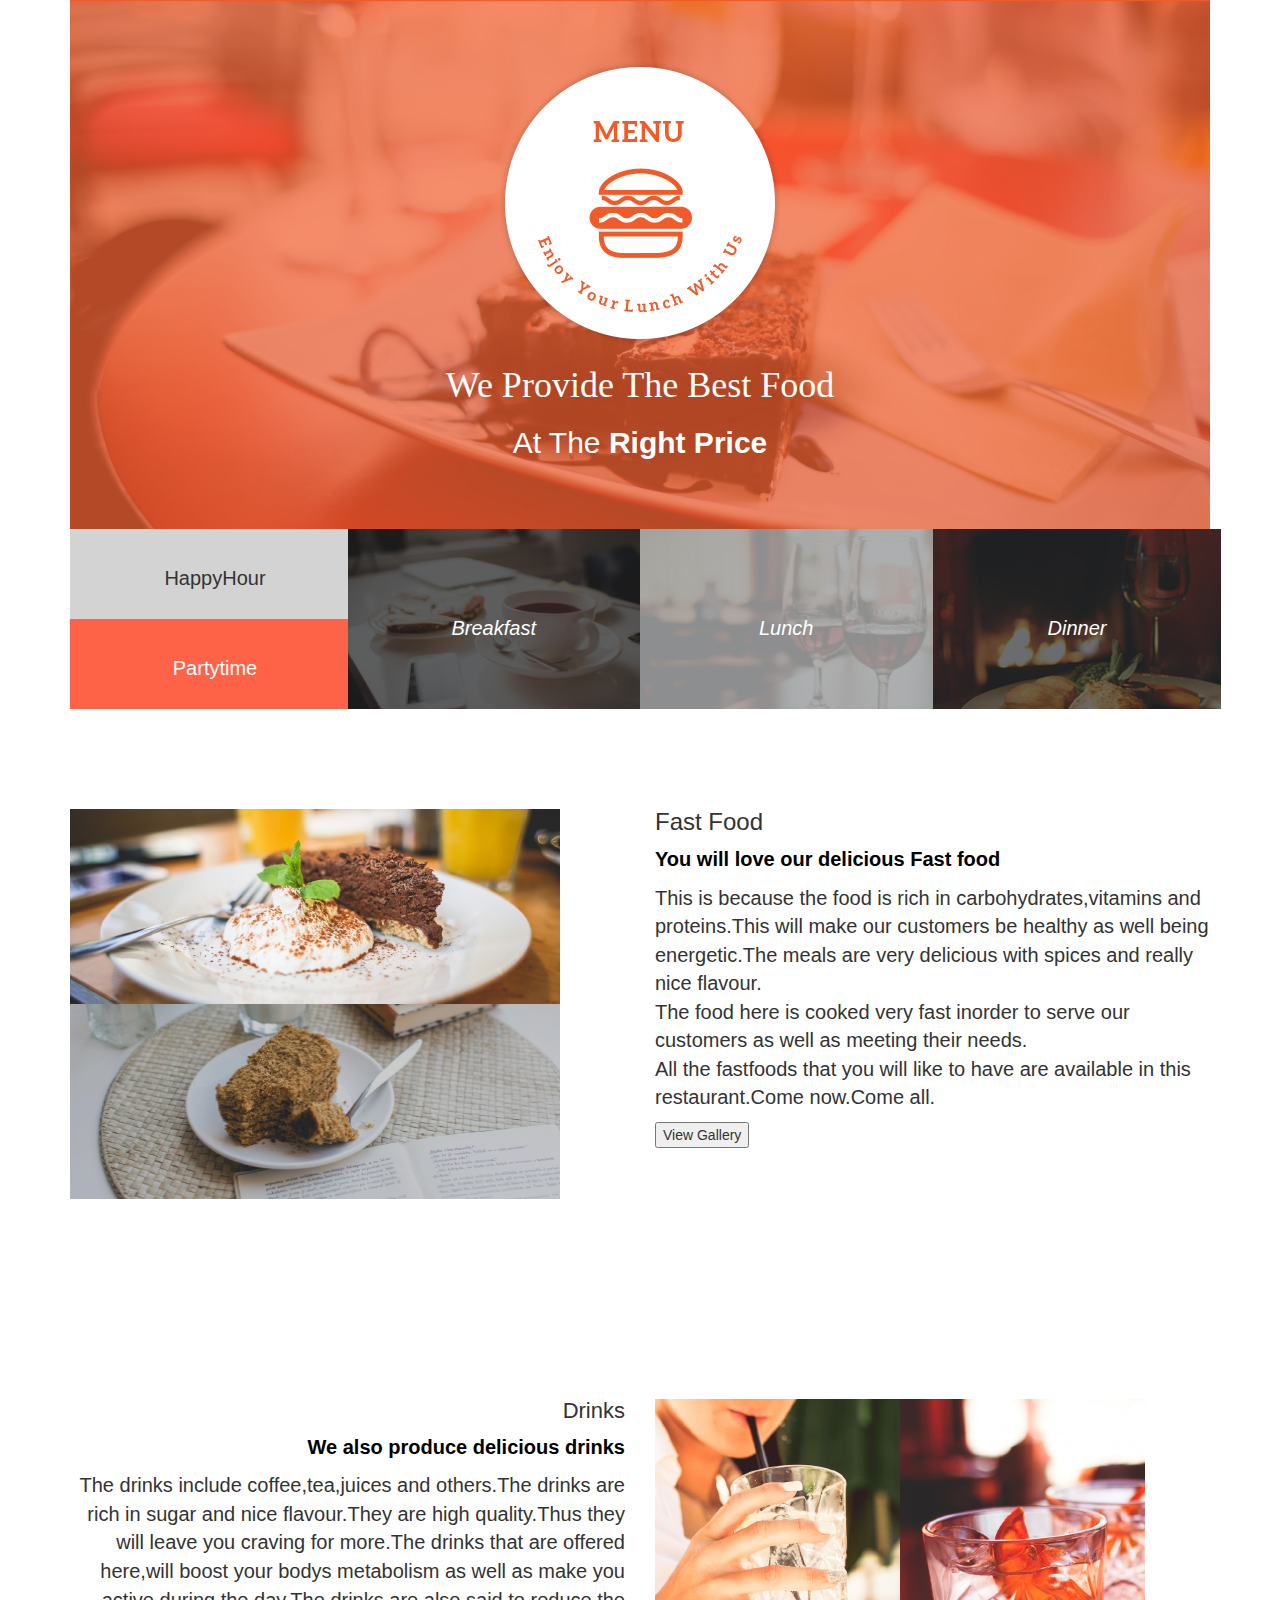
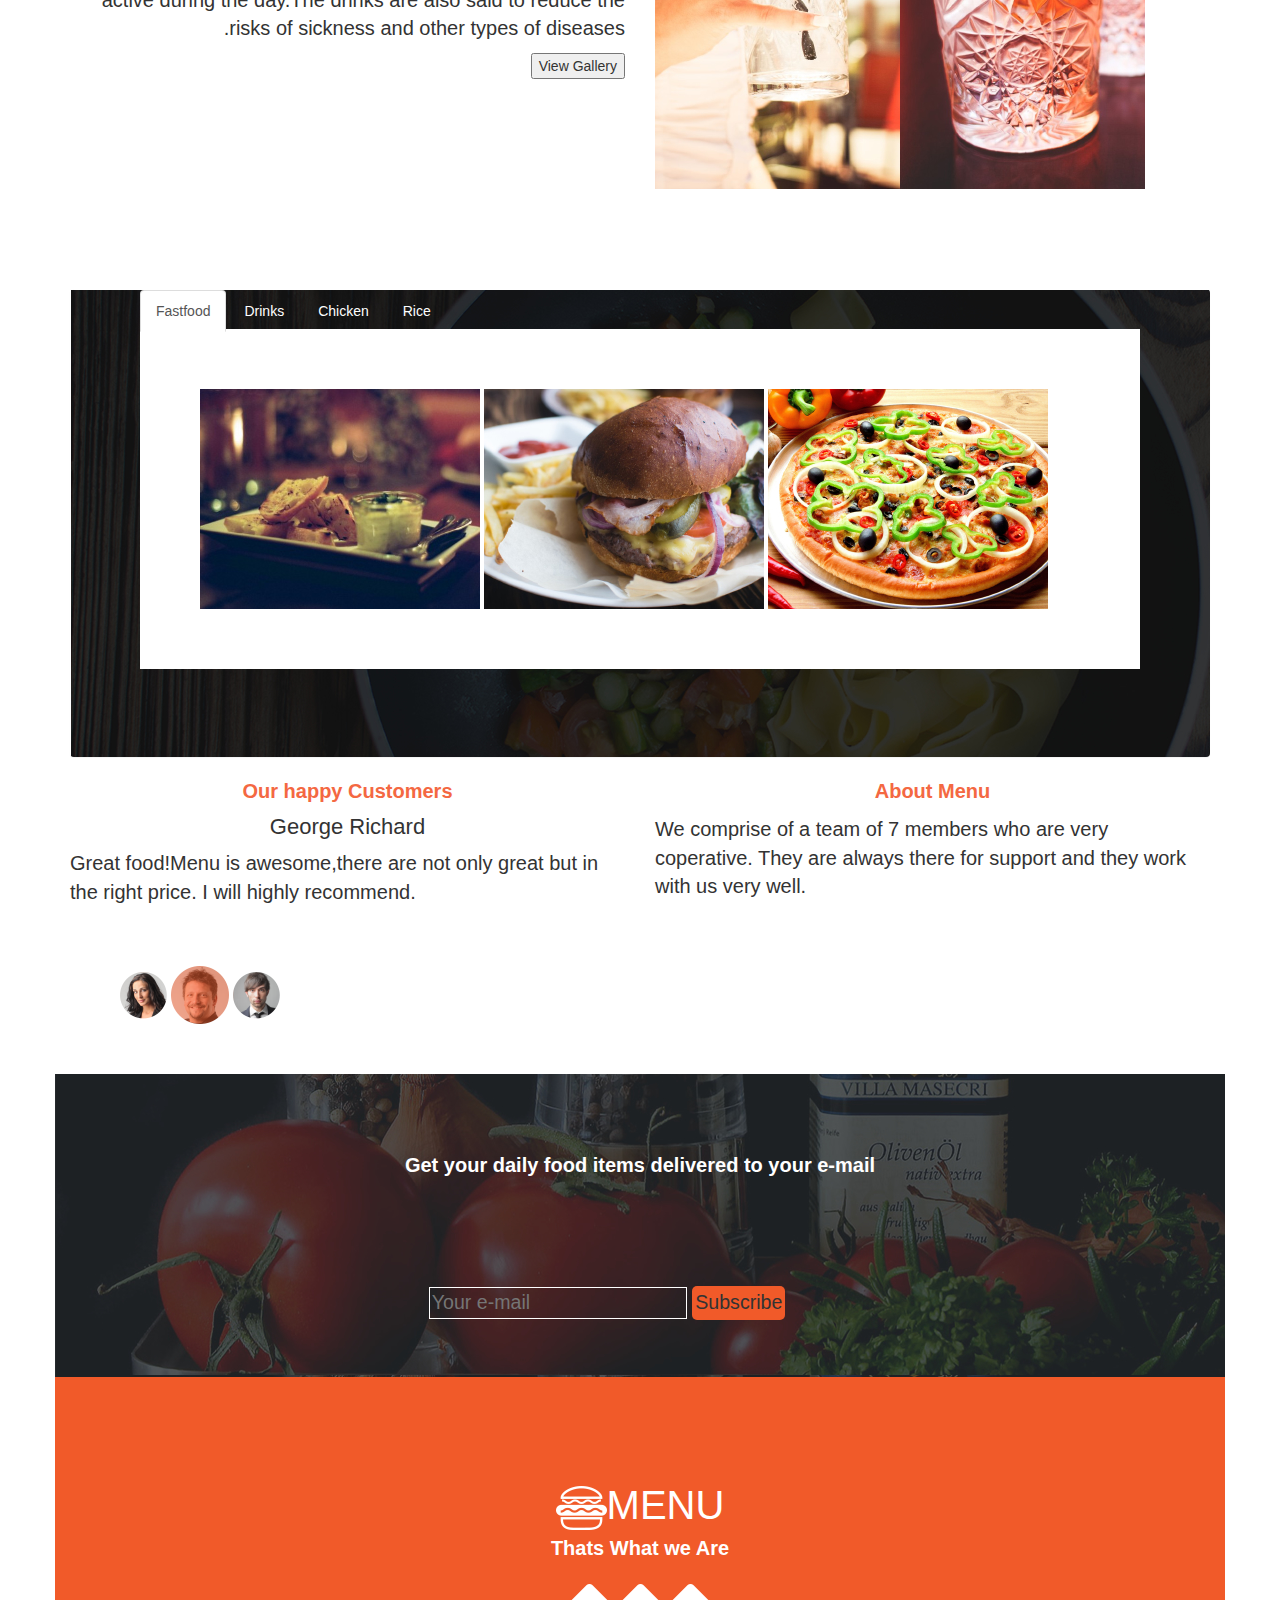
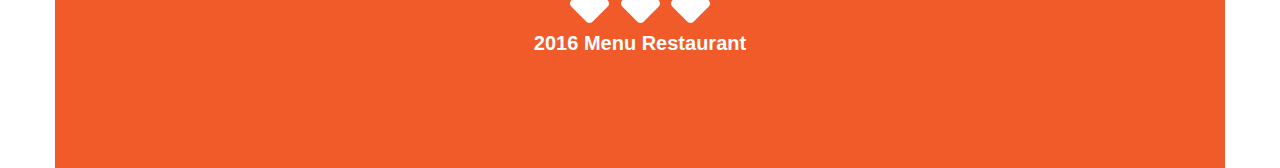
==== index.html @ ddfa5c24 "added LICENSE" ====
<!DOCTYPE html>
			<html>
			<head>
			  <link rel="stylesheet" type="text/css" href="css/bootstrap.css">
			  <link rel="stylesheet" type="text/css" href="css/styles.css">
			  <script   src="https://code.jquery.com/jquery-3.3.1.min.js"   integrity="sha256-FgpCb/KJQlLNfOu91ta32o/NMZxltwRo8QtmkMRdAu8="   crossorigin="anonymous"></script>
			  <script src="js/scripts.js"></script>
			 <title>ANITA'S KITCHEN</title>
			</head>
			  <body>
			    <div class = "container">
			      <div class = "logo">
			        <img src="images/logoBig.png">
			        <h1>We Provide The Best Food</h1>
			        <h2>At The <strong>Right Price</strong></h2>
			      </div>
			    <div class = "row 1">
			      <div class ="col-md-3">
			        <div id = "row1">HappyHour</div>
			        <div id ="row2">Partytime</div>
			      </div>
			      <div class ="col-md-3 img1"><em>Breakfast</em></div>
			      <div class ="col-md-3 img2"><em>Lunch</em></div>
			      <div class ="col-md-3 img3"><em>Dinner</em></div>
			    </div> 
			    <div class = "row 2">
			      <div class = "col-md-6 images1">
			        <div class ="images1">             
			          <img src ="images/fastFood1.jpg">
			          <img src ="images/fastFood2.jpg">
			        </div>
	              </div>
			      <div class ="col-md-6 text1">
			 	    <h3>Fast Food</h3>
				  	<p class="fast-food"><strong>You will love our delicious Fast food</strong></p>
			  	      <p>This is because the food is rich in <span>carbohydrates,vitamins   
				         and proteins</span>.This will make our customers be healthy as well
				         being energetic.The meals are very delicious with spices and 
				         really nice flavour.<br>The food here is cooked very fast inorder to serve 
				         our customers as well as meeting their needs.</br>All the fastfoods that you
				         will like to have are available in this restaurant.Come now.Come all.</p>
				      	<button id="num1">View Gallery</button>
			      </div>
			    </div> 
				    <div class = "row 3">
				      <div class ="col-md-6 text2">		      	                          
				        <h5>Drinks</h5>
				        <p class="delicious-drinks"><strong>We also produce delicious drinks</strong></p>
				        <p>The drinks include coffee,tea,juices and others.The drinks are rich 
				        in sugar and nice flavour.They are high quality.Thus they will leave you 
				        craving for more.The drinks that are offered here,will boost your bodys 
				        metabolism as well as make you active during the day.The drinks are also 
				        said to reduce the risks of sickness and other types of diseases.</p>
				      <button id = "num2">View Gallery</button>
				      </div> 
				      <div class = "col-md-6 images2">
				        <div class = "images2">
			              <img src="images/drink1.jpg"><img src="images/drink2.jpg">
				        </div>	      	
				      </div> 
				    </div>
				    <div class="panel">
			          <ul class ="nav nav-tabs selector">
			            <li role = "presentation" class = "active"><a href="#">Fastfood</a></li>
			            <li role ="presentation"><a href ="#">Drinks</a></li>
			            <li role ="presentation"><a href="#">Chicken</a></li>
			            <li role ="presentation"><a href="#">Rice</a></li>
			          </ul>
			            <div class="panel-body">
			              <img src="images/chickenBurger.jpg"> <img src="images/beefBurger.jpg"> <img src="images/chickenPizza.jpg">
			            </div>
				    </div>
                    <div class="row">
                    <div class = "col-md-6 text3">
                      <p class="customers"><strong>Our happy Customers</strong></p>
                      <h6>George Richard</h6>
                      <p>Great food!Menu is awesome,there are not only  
                        great but in the right price.
                        I will highly recommend.</p>
                        <div class ="images3">
                        <img src="images/p1.png"> <img src="images/p2.png"> <img src="images/p3.png">
                        </div>
                    </div>
                    <div class="col-md-6 text4">
                      <p class="about"><strong>About Menu</strong></p>
                      <p>We comprise of a team of 7 members who are very coperative.
                      They are always there for support and they work with us very well.</p>
                    </div> 
                    </div>
                    <div class="row pad">
                        <p class="food"><strong>Get your daily food items delivered to your e-mail</strong></p>
                        <div class="mail">
                        <input type="E-mail" name="E-mail" class="trans" placeholder="Your e-mail">
                        <button class="btn_subscribe" type="button">Subscribe</button>                          
                        </div>
                    </div>    
                    <div class = "row pad1">
                      <div class="logo-white">
                        <img src="images/logo_white.png"><a href="#">MENU</a>
                          <p class="weare"><strong>Thats What we Are</strong></p>
                        <div class="images4">
                          <img src="images/facebook.png">  <img src="images/twitter.png"> <img src="images/pinterest.png">
                        </div>
                          <p class="Restaurant"><strong>2016 Menu Restaurant</strong></p>
                      </div>
                    </div>                           
                    </div>                 
				    </div>
				  </body>
				</html>
---- css/styles.css ----
.logo {
	  background-image: url("../images/landing.jpg");
	  background-repeat: no-repeat;
	  padding: 60px;
	  background-size:cover;
}

.logo {
	  text-align: center;
	  text-orientation: center;
}

h1 {
	text-align: center;
	color:white;
	font-family:Times New Roman;
}

h2 {
	text-align: center;
	color:white;
}

strong {
	   color: white;
}

#row1 {
       height:90px;
       background-color:lightgray;          
       font-size: 20px;
       text-align: center;
       padding: 35px;
       width: 290px;
}

#row2 {   
       height:90px;
       font-size: 20px;
       background-color: tomato;
       text-align: center;
       padding:35px;
       color: white;
       width: 290px;           
}

.img1 {
	   background-image: url("../images/breakfast.jpg");
	   height:180px;
	   text-align: center;
	   padding: 85px;
	   font-style: Arial;
	   font-size: 20px;
	   color: white;
}

.img2 {
	  background-image: url("../images/lunch.jpg");
	  height:180px;
	  text-align: center;
	  opacity: 0.5;
	  font-style: Arial;
	  font-size: 20px;
	  padding: 85px;
	  color: white;
}

.img3 {
	  background-image: url("../images/dinner.jpg");
	  height:180px;
	  text-align: center;
	  font-style: Arial;
	  font-size: 20px;
	  padding: 85px;
	  color: white;
	  width: 24.7%

}

.images1 {
	      margin-top:50px;
	      padding-right: 50px;
}

.text2 {
	    direction: rtl;
       
}

.images2 {
	      margin-top:100px;
	      margin-bottom:50px;
}

h3 {
	margin-top:100px;
}

p {
   font-size:20px;
}

h4 {
	font-size:22px;
}

h5 {
	font-size:22px;
	margin-top: 200px;	
} 
.fast-food strong {
	              color: black;
}

h6 {
	font-size: 22px;
}
.delicious-drinks {
	               text-align: right;
}

.delicious-drinks strong {
	                      color: black;
}

.panel {
	   background-image: url("../images/foodsBg.jpg");
	   width: auto;
	   height: 468px;
	   background-repeat: no-repeat;
}

.panel-body {
	         background-color: white;
	         padding: 60px;
	         margin: 69px;
}

.nav-tabs{
	      border-bottom: 0px;
}

.nav {
	 padding-left: 69px;
	 margin-bottom: -71px;
}

.customers {
	        color: #f46842;
	        text-align: center;
}

.customers strong {
	              color: #f46842;
	              text-align: center;
}

.about {
	    text-align: center;
}

.about strong{
	         color: #f46842;
	         text-align: center;
}

.images3 {
	      padding: 50px;
	      float: 50px;
}

.btn_subscribe {
	          border-style:none;
	          background-color:#F15A29;
	          padding:3px;
	          border-radius:5px;
}
	            
.pad {
	 background-image: url("../images/subscribe.jpg");
	 padding:5%;
	 font-size:1.4em;
}

.food {
	   text-align: center;
	   padding-top: 20px;
}

.mail {
	  margin-top:10%;
	  margin-left:auto;
	  margin-right:auto;
	  width:40%;
}

.trans {
	   border:1px solid white;
	   background:rgb(0,0,0,0);
	   color:white;
}

h6 {
	text-align: center;
}

.pad1 {
	    background-color: #F15A29;
}

.logo-white {
	         text-align: center;
	         padding: 100px;
	         font-size: 40PX;
}

a {
   color: white;
}

.images4 {
	      background-color: #F15A29;
}

/*von\s css*/
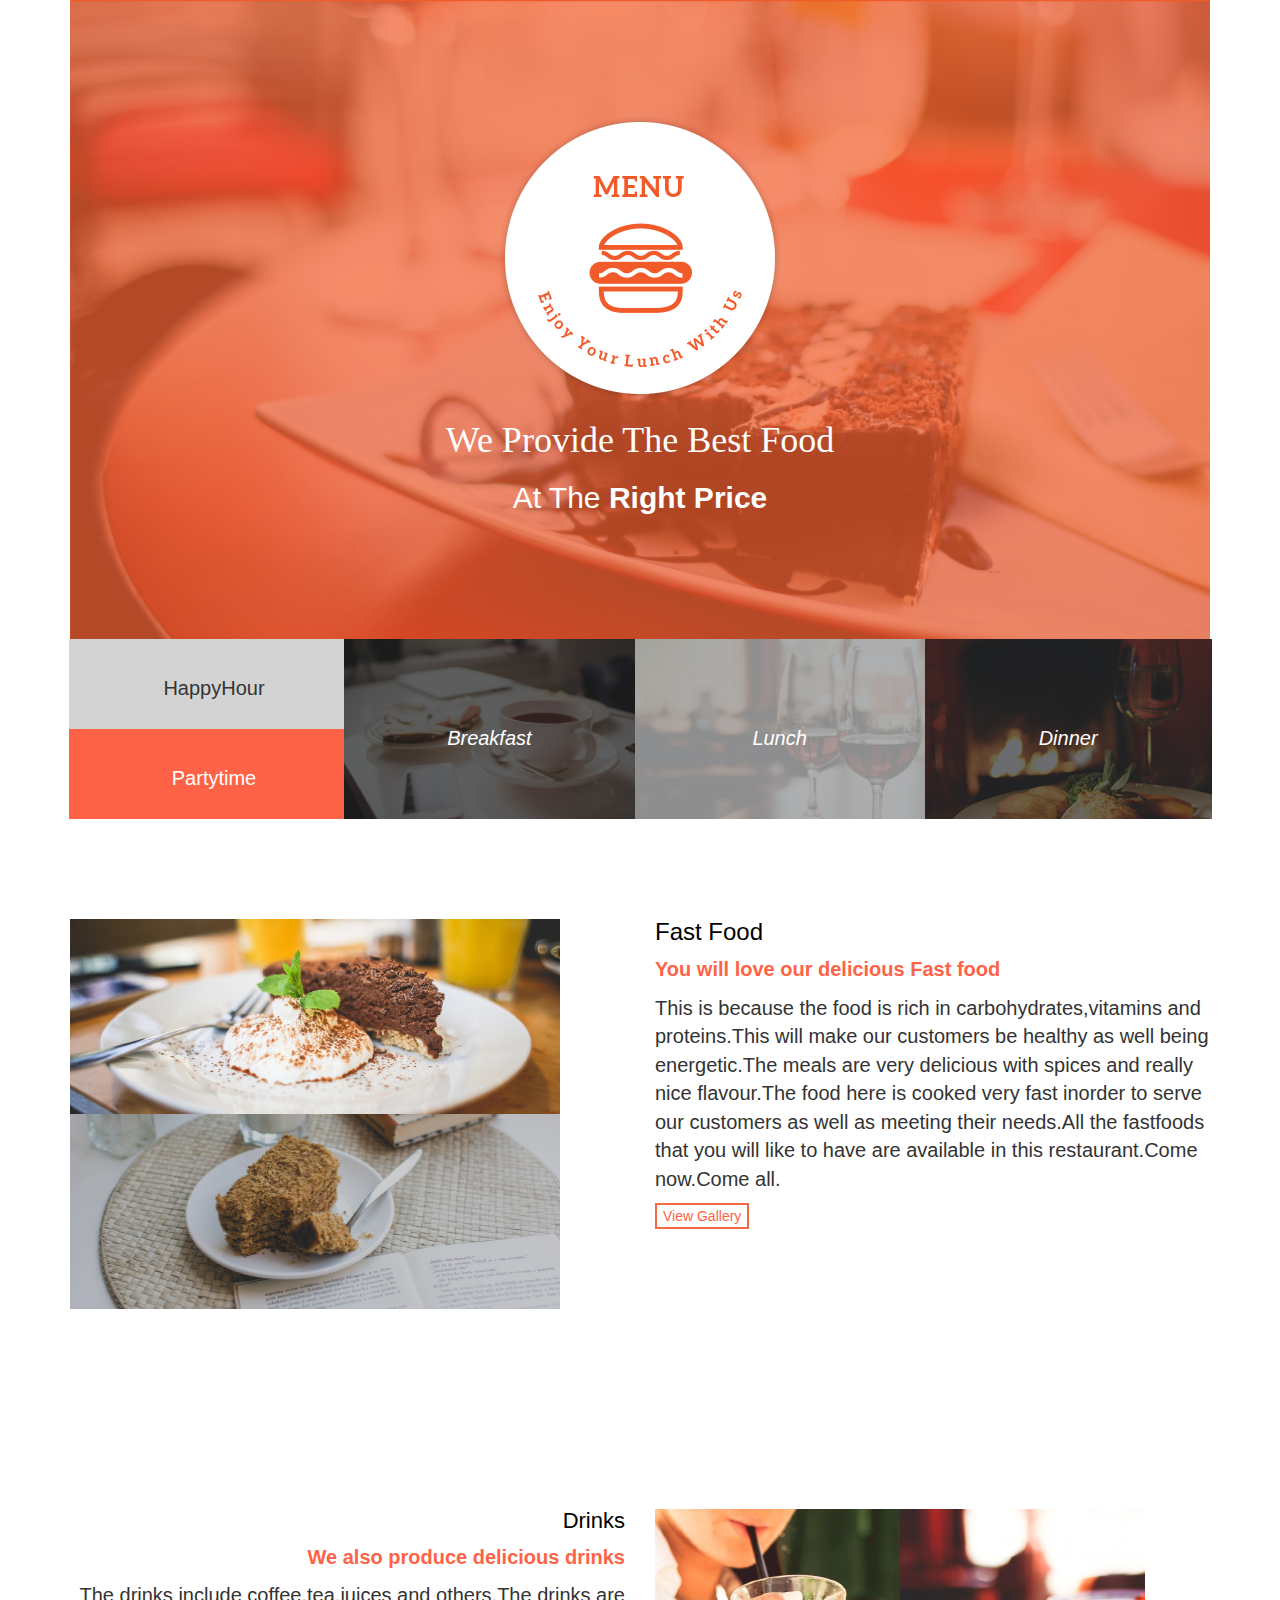
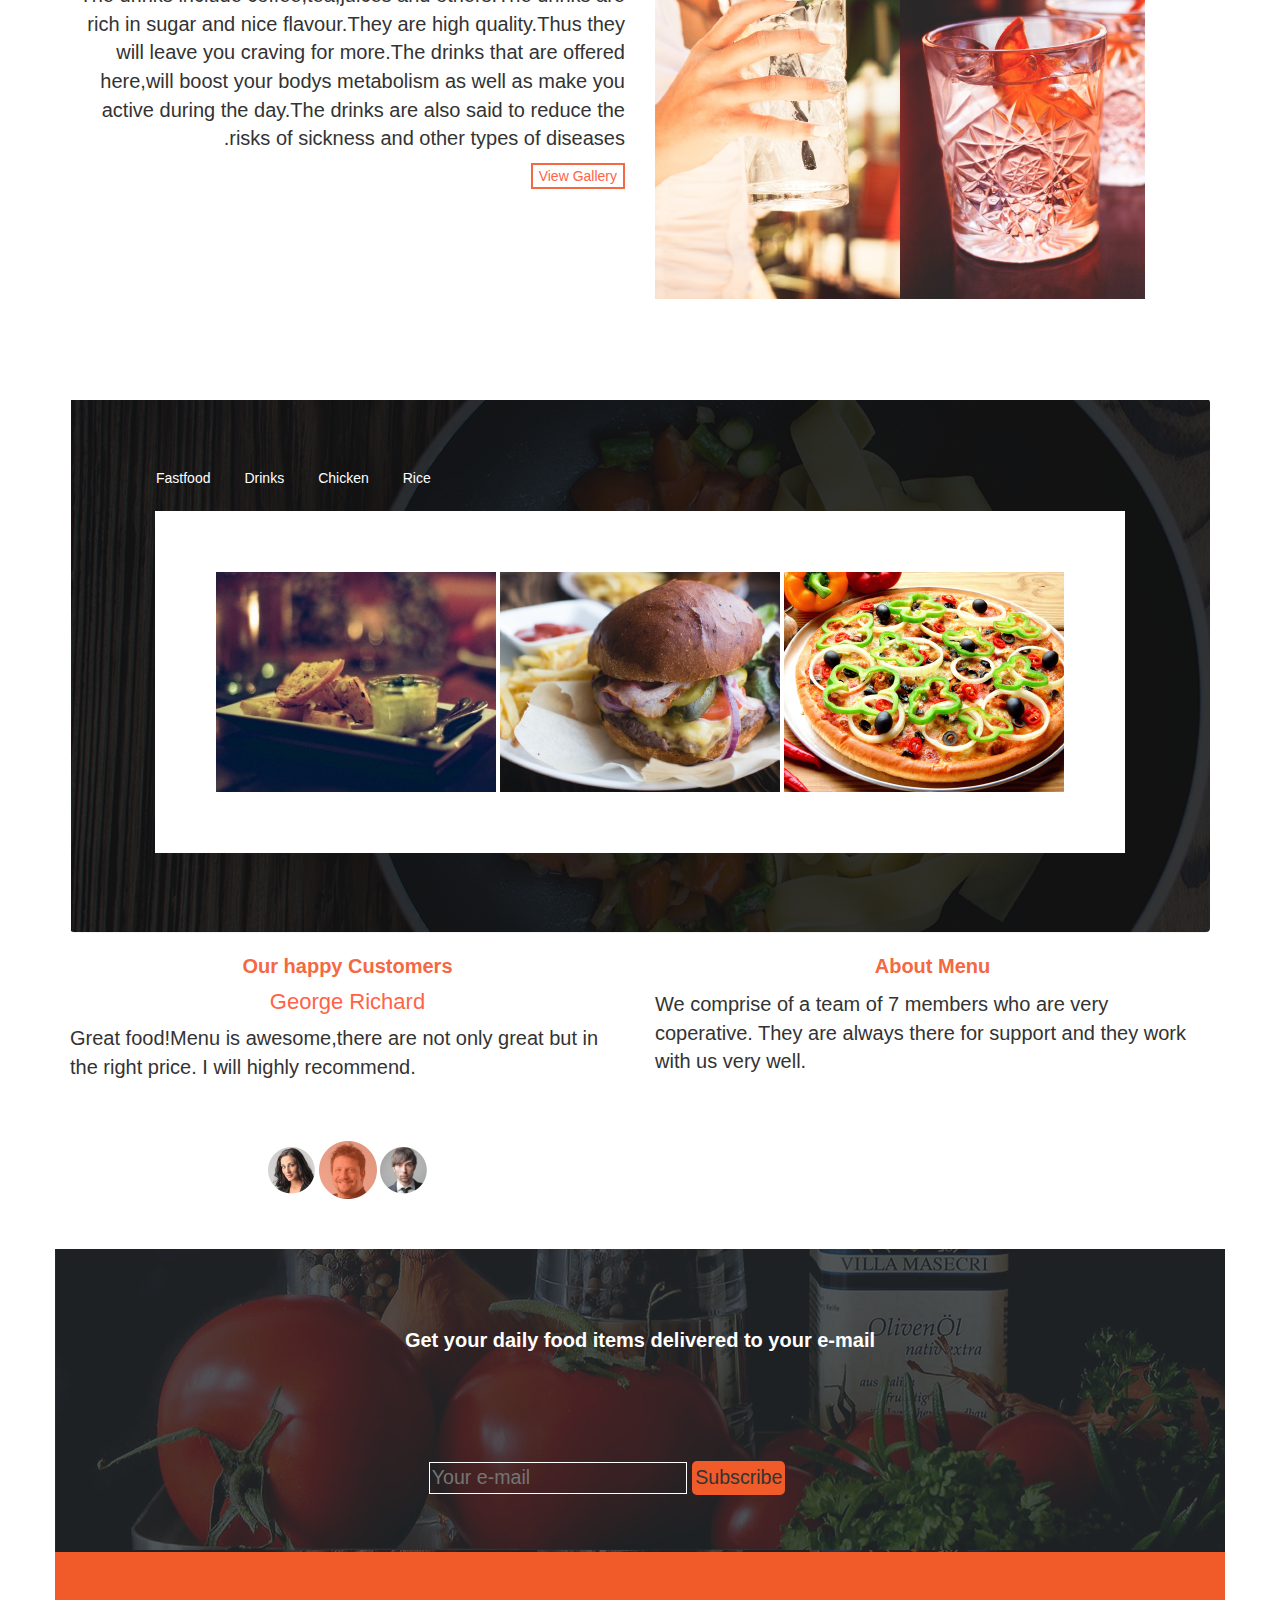
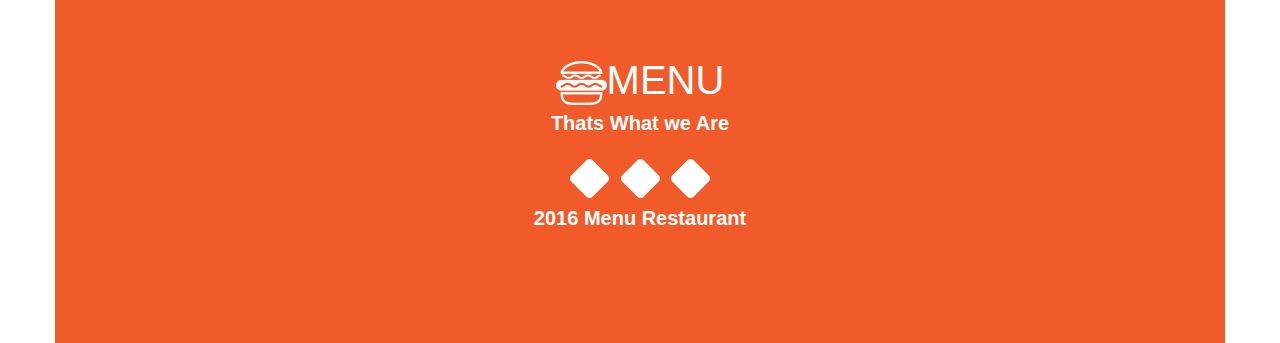
==== commit 9db2558c: "aded changes to page" ====
--- a/index.html
+++ b/index.html
@@ -8,103 +8,103 @@
 			 <title>ANITA'S KITCHEN</title>
 			</head>
 			  <body>
-			    <div class = "container">
+			  	<div class="container">
 			      <div class = "logo">
 			        <img src="images/logoBig.png">
 			        <h1>We Provide The Best Food</h1>
 			        <h2>At The <strong>Right Price</strong></h2>
 			      </div>
-			    <div class = "row 1">
-			      <div class ="col-md-3">
-			        <div id = "row1">HappyHour</div>
-			        <div id ="row2">Partytime</div>
-			      </div>
-			      <div class ="col-md-3 img1"><em>Breakfast</em></div>
-			      <div class ="col-md-3 img2"><em>Lunch</em></div>
-			      <div class ="col-md-3 img3"><em>Dinner</em></div>
-			    </div> 
-			    <div class = "row 2">
-			      <div class = "col-md-6 images1">
-			        <div class ="images1">             
-			          <img src ="images/fastFood1.jpg">
-			          <img src ="images/fastFood2.jpg">
-			        </div>
-	              </div>
-			      <div class ="col-md-6 text1">
-			 	    <h3>Fast Food</h3>
-				  	<p class="fast-food"><strong>You will love our delicious Fast food</strong></p>
-			  	      <p>This is because the food is rich in <span>carbohydrates,vitamins   
-				         and proteins</span>.This will make our customers be healthy as well
-				         being energetic.The meals are very delicious with spices and 
-				         really nice flavour.<br>The food here is cooked very fast inorder to serve 
-				         our customers as well as meeting their needs.</br>All the fastfoods that you
-				         will like to have are available in this restaurant.Come now.Come all.</p>
-				      	<button id="num1">View Gallery</button>
-			      </div>
-			    </div> 
-				    <div class = "row 3">
-				      <div class ="col-md-6 text2">		      	                          
-				        <h5>Drinks</h5>
-				        <p class="delicious-drinks"><strong>We also produce delicious drinks</strong></p>
-				        <p>The drinks include coffee,tea,juices and others.The drinks are rich 
-				        in sugar and nice flavour.They are high quality.Thus they will leave you 
-				        craving for more.The drinks that are offered here,will boost your bodys 
-				        metabolism as well as make you active during the day.The drinks are also 
-				        said to reduce the risks of sickness and other types of diseases.</p>
-				      <button id = "num2">View Gallery</button>
-				      </div> 
-				      <div class = "col-md-6 images2">
-				        <div class = "images2">
-			              <img src="images/drink1.jpg"><img src="images/drink2.jpg">
-				        </div>	      	
-				      </div> 
-				    </div>
-				    <div class="panel">
-			          <ul class ="nav nav-tabs selector">
-			            <li role = "presentation" class = "active"><a href="#">Fastfood</a></li>
-			            <li role ="presentation"><a href ="#">Drinks</a></li>
-			            <li role ="presentation"><a href="#">Chicken</a></li>
-			            <li role ="presentation"><a href="#">Rice</a></li>
-			          </ul>
-			            <div class="panel-body">
-			              <img src="images/chickenBurger.jpg"> <img src="images/beefBurger.jpg"> <img src="images/chickenPizza.jpg">
-			            </div>
-				    </div>
-                    <div class="row">
-                    <div class = "col-md-6 text3">
-                      <p class="customers"><strong>Our happy Customers</strong></p>
-                      <h6>George Richard</h6>
-                      <p>Great food!Menu is awesome,there are not only  
-                        great but in the right price.
-                        I will highly recommend.</p>
-                        <div class ="images3">
-                        <img src="images/p1.png"> <img src="images/p2.png"> <img src="images/p3.png">
-                        </div>
-                    </div>
-                    <div class="col-md-6 text4">
-                      <p class="about"><strong>About Menu</strong></p>
-                      <p>We comprise of a team of 7 members who are very coperative.
-                      They are always there for support and they work with us very well.</p>
-                    </div> 
-                    </div>
-                    <div class="row pad">
-                        <p class="food"><strong>Get your daily food items delivered to your e-mail</strong></p>
-                        <div class="mail">
-                        <input type="E-mail" name="E-mail" class="trans" placeholder="Your e-mail">
-                        <button class="btn_subscribe" type="button">Subscribe</button>                          
-                        </div>
-                    </div>    
-                    <div class = "row pad1">
-                      <div class="logo-white">
-                        <img src="images/logo_white.png"><a href="#">MENU</a>
-                          <p class="weare"><strong>Thats What we Are</strong></p>
-                        <div class="images4">
-                          <img src="images/facebook.png">  <img src="images/twitter.png"> <img src="images/pinterest.png">
-                        </div>
-                          <p class="Restaurant"><strong>2016 Menu Restaurant</strong></p>
-                      </div>
-                    </div>                           
-                    </div>                 
-				    </div>
+				    <div class = "rower">
+				      <div class ="col-md-3">
+				        <div id = "row1">HappyHour</div>
+				        <div id ="row2">Partytime</div>
+				      </div>
+				      <div class ="col-md-3 img1"><em>Breakfast</em></div>
+				      <div class ="col-md-3 img2"><em>Lunch</em></div>
+				      <div class ="col-md-3 img3"><em>Dinner</em></div>
+				    </div> 
+				    <div class = "row 2">
+				      <div class = "col-md-6 images1">
+				        <div class ="images1">             
+				          <img src ="images/fastFood1.jpg">
+				          <img src ="images/fastFood2.jpg">
+				        </div>
+		              </div>
+				      <div class ="col-md-6 text1">
+				 	    <h3 class="Food">Fast Food</h3>
+					  	<p class="fast-food"><strong>You will love our delicious Fast food</strong></p>
+				  	      <p>This is because the food is rich in <span>carbohydrates,vitamins   
+					         and proteins</span>.This will make our customers be healthy as well
+					         being energetic.The meals are very delicious with spices and 
+					         really nice flavour.The food here is cooked very fast inorder to serve 
+					         our customers as well as meeting their needs.All the fastfoods that you
+					         will like to have are available in this restaurant.Come now.Come all.</p>
+					      	<button id="num1">View Gallery</button>
+				      </div>
+				    </div> 
+					    <div class = "row 3">
+					      <div class ="col-md-6 text2">		      	                          
+					        <h5 class="Drinks">Drinks</h5>
+					        <p class="delicious-drinks"><strong>We also produce delicious drinks</strong></p>
+					        <p>The drinks include coffee,tea,juices and others.The drinks are rich 
+					        in sugar and nice flavour.They are high quality.Thus they will leave you 
+					        craving for more.The drinks that are offered here,will boost your bodys 
+					        metabolism as well as make you active during the day.The drinks are also 
+					        said to reduce the risks of sickness and other types of diseases.</p>
+					      <button id = "num2">View Gallery</button>
+					      </div> 
+					      <div class = "col-md-6 images2">
+					        <div class = "images2">
+				              <img src="images/drink1.jpg"><img src="images/drink2.jpg">
+					        </div>	      	
+					      </div> 
+					    </div>
+					    <div class="panel">
+				          <ul class ="nav nav-tabs selector">
+				            <li role = "presentation"><a class="active" href="#"><a href="#Fastfood">Fastfood</a></li>
+				            <li role ="presentation"><a class="active" href="#"><a href ="#Drinks">Drinks</a></li>
+				            <li role ="presentation"><a class="active" href="#"><a href="#Chickens">Chicken</a></li>
+				            <li role ="presentation"><a class="active" href="#"><a href="#Rice">Rice</a></li>
+				          </ul>
+				            <div class="panel-body">
+				              <img src="images/chickenBurger.jpg"> <img src="images/beefBurger.jpg"> <img src="images/chickenPizza.jpg">
+				            </div>
+					    </div>
+	                    <div class="row">
+	                    <div class = "col-md-6 text3">
+	                      <p class="customers"><strong>Our happy Customers</strong></p>
+	                      <h6 class="George">George Richard</h6>
+	                      <p>Great food!Menu is awesome,there are not only  
+	                        great but in the right price.
+	                        I will highly recommend.</p>
+	                        <div class ="images3">
+	                        <img src="images/p1.png"> <img src="images/p2.png"> <img src="images/p3.png">
+	                        </div>
+	                    </div>
+	                    <div class="col-md-6 text4">
+	                      <p class="about"><strong>About Menu</strong></p>
+	                      <p>We comprise of a team of 7 members who are very coperative.
+	                      They are always there for support and they work<br> with us very well.</br></p>
+	                    </div> 
+	                    </div>
+	                    <div class="row pad">
+	                        <p class="food"><strong>Get your daily food items delivered to your e-mail</strong></p>
+	                        <div class="mail">
+	                        <input type="E-mail" name="E-mail" class="trans" placeholder="Your e-mail">
+	                        <button class="btn_subscribe" type="button">Subscribe</button>                          
+	                        </div>
+	                    </div>    
+	                    <div class = "row pad1">
+	                      <div class="logo-white">
+	                        <img src="images/logo_white.png"><a href="#">MENU</a>
+	                          <p class="weare"><strong>Thats What we Are</strong></p>
+	                        <div class="images4">
+	                          <img src="images/facebook.png">  <img src="images/twitter.png"> <img src="images/pinterest.png">
+	                        </div>
+	                          <p class="Restaurant"><strong>2016 Menu Restaurant</strong></p>
+	                      </div>
+	                    </div>                           
+	                    </div> 
+	                </div>                
 				  </body>
 				</html>--- a/css/styles.css
+++ b/css/styles.css
@@ -1,7 +1,7 @@
 .logo {
 	  background-image: url("../images/landing.jpg");
 	  background-repeat: no-repeat;
-	  padding: 60px;
+	  padding:115px;
 	  background-size:cover;
 }
 
@@ -23,6 +23,11 @@
 
 strong {
 	   color: white;
+}
+
+.rower {
+	   margin-right: -5px;
+	   margin-left: -16px;
 }
 
 #row1 {
@@ -108,32 +113,54 @@
 	font-size:22px;
 	margin-top: 200px;	
 } 
+
 .fast-food strong {
-	              color: black;
+	              color:tomato;
+}
+
+.Food {
+	   color: black;
 }
 
 h6 {
 	font-size: 22px;
 }
+
+.Drinks {
+	     color:black;
+}
+
 .delicious-drinks {
 	               text-align: right;
 }
 
 .delicious-drinks strong {
-	                      color: black;
+	                      color: tomato;
+}
+
+#num1 {
+	   background-color: white;
+       color:tomato;
+       border: 2px solid #f46842 /*Tomato*/
+}
+
+#num2 {
+	   background-color: white;
+       color:tomato;
+       border: 2px solid #f46842 /*Tomato*/
 }
 
 .panel {
 	   background-image: url("../images/foodsBg.jpg");
 	   width: auto;
-	   height: 468px;
+	   height:533px;
 	   background-repeat: no-repeat;
 }
-
+ 
 .panel-body {
 	         background-color: white;
-	         padding: 60px;
-	         margin: 69px;
+	         padding: 61px;
+	         margin: 84px;
 }
 
 .nav-tabs{
@@ -141,6 +168,7 @@
 }
 
 .nav {
+	 padding-top:35px;
 	 padding-left: 69px;
 	 margin-bottom: -71px;
 }
@@ -155,6 +183,14 @@
 	              text-align: center;
 }
 
+br {
+	text-align: center;
+}
+
+.George {
+	    color: tomato;
+}
+
 .about {
 	    text-align: center;
 }
@@ -166,7 +202,7 @@
 
 .images3 {
 	      padding: 50px;
-	      float: 50px;
+	      text-align: center;
 }
 
 .btn_subscribe {
@@ -222,4 +258,3 @@
 	      background-color: #F15A29;
 }
 
-/*von\s css*/